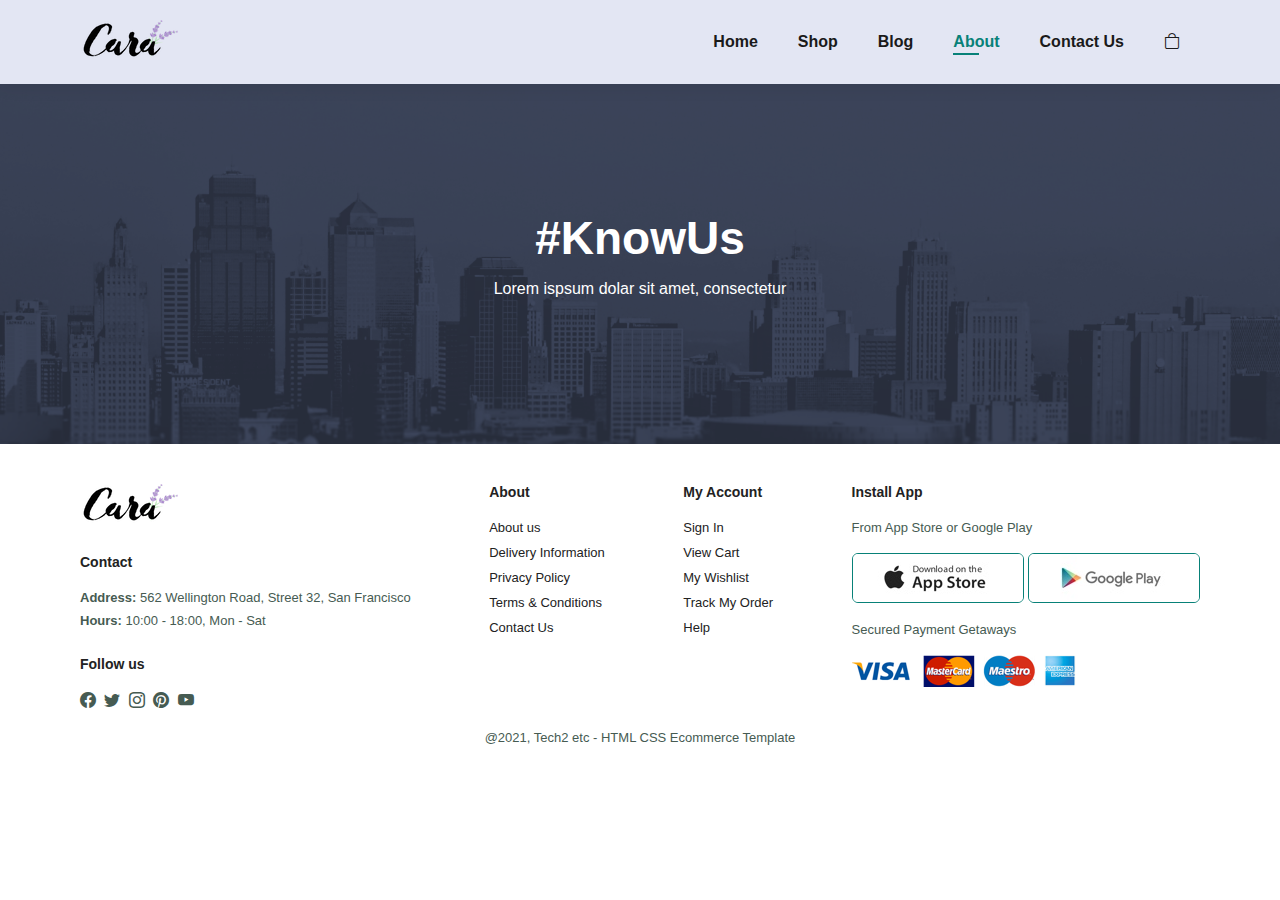
==== about.html @ 8bd533ff "about added" ====
<!DOCTYPE html>

<html lang="en">
    <head>
        <meta charset="utf-8">
        <meta name="viewport" content="width=device-width, initial-scale=1.0"/>
        <title>Tech2etc Ecommerce Tutorial</title>
        <link rel="stylesheet" href="styles.css"/>
        <link rel="stylesheet" href="https://cdn.jsdelivr.net/npm/bootstrap-icons@1.10.5/font/bootstrap-icons.css">


    </head>

    <body>
       <section id = "header">
        <a href = "#"><img src = "img/logo.png"  class= "logo" alt = ""/></a>
       
        <div>
            <ul id="navbar">
                <li><a href="index.html">Home</a></li>
                <li><a href="shop.html">Shop</a></li>
                <li><a href="blog.html">Blog</a></li>
                <li><a class="active" href="about.html">About</a></li>
                <li><a href="contact.html">Contact Us</a></li>
                <li id="lg-bag"><a href="cart.html"><i class="bi bi-bag"></i></i></a></li>
                <a href="#" id="close"><i class="bi bi-x"></i></a>
            </ul>
        </div>
        <!--Hamburger menu-->
        <div id="mobile">
            <a href="cart.html"><i class="bi bi-bag"></i></i></a>
            <i id = "bar" class="bi bi-list"></i>
        </div>

       </section>

       <section id="page-header" class="about-header">
            
            <h2>#KnowUs</h2>
            <p>Lorem ispsum dolar sit amet, consectetur</p>
      
       </section>

       <footer class="section-p1">
            <div class="col">
                <img class="logo" src="img/logo.png"/>
                <h4>Contact</h4>
                <p><strong> Address:</strong>  562 Wellington Road, Street 32, San Francisco </p>
                <p><strong> Hours:</strong> 10:00 - 18:00, Mon - Sat</p>

                <div class="follow">
                    <h4>Follow us</h4>
                    <div class="icon">
                        <i class="bi bi-facebook"></i>
                        <i class="bi bi-twitter"></i>
                        <i class="bi bi-instagram"></i>
                        <i class="bi bi-pinterest"></i>
                        <i class="bi bi-youtube"></i>

                    </div>
                </div>
            </div>

            <div class="col">
                <h4>About</h4>
                <a href="#">About us</a>
                <a href="#">Delivery Information</a>
                <a href="#">Privacy Policy</a>
                <a href="#">Terms & Conditions</a>
                <a href="#">Contact Us</a>
            </div>

            <div class="col">
                <h4>My Account</h4>
                <a href="#">Sign In</a>
                <a href="#">View Cart</a>
                <a href="#">My Wishlist</a>
                <a href="#">Track My Order</a>
                <a href="#">Help</a>
            </div>

            <div class="col install">
                <h4>Install App</h4>
                <p>From App Store or Google Play</p>
                <div class="row">
                    <img src="img/pay/app.jpg" alt=""/>
                    <img src="img/pay/play.jpg" alt=""/>
                </div>
                <p>Secured Payment Getaways</p>
                <img src="img/pay/pay.png" alt=""/>

            </div>

            <div class="copyright">
                <p>@2021, Tech2 etc - HTML CSS Ecommerce Template</p>
            </div>
       </footer>

    </body>


</html>
---- styles.css ----
@import url('https://fonts.googleapis.com/css2?family=League+Spartan:wght@100;200;300;400;500;600;700;800;900&display=swap');

*{
    margin: 0;
    padding: 0;
    box-sizing: border-box;
    font-family: 'League+Spartan', sans-serif;
}
h1{
    font-size: 50px;
    line-height: 64px;
    color: #222;
}
h2{
    font-size: 46px;
    line-height: 54px;
    color: #222;
}
h4{
    font-size: 20px;
    color: #222;
}
h6{
    font-weight: 700;
    font-size: 12px;
}
p{
    font-size: 16px;
    color: #465b52;
    margin: 15px 0 20px 0;
}
.section-p1{
    padding: 40px 80px;
}
.section-m1{
    /*margin: 40px 80px; */
    margin: 0px;
}
/* global styling for the normal button */
button.normal{
    font-size: 14px;
    font-weight: 600;
    padding: 15px 30px;
    color: #000;
    background-color: #fff;
    border-radius: 4px;
    cursor: pointer;
    border: none;
    outline: none;
    transition: 0.2s;
}
button.white{
    font-size: 13px;
    font-weight: 600;
    padding: 11px 18px;
    color: #fff;
    background-color: transparent;
    cursor: pointer;
    border: 1px solid #fff;
    outline: none;
    transition: 0.2s;
}

body{
    width: 100%;
}

#header{
    display: flex;
    align-items: center;
    justify-content: space-between;
    padding: 20px 80px;
    background: #e3e6f3;
    
    box-shadow: 0 5px 15px rgba(0, 0, 0, 0.06);
    z-index: 999;

    /* Have the header/naviagtion always stick to top of screen when scrolling */
    position: sticky;
    top: 0;
    left:0;

}

#navbar{
    display: flex;
    align-items: center;
    justify-content: center;
}

#navbar li{
    list-style: none;
    padding: 0 20px;
    position: relative; 
}
#navbar li a{
    text-decoration: none;
    font-size: 16px;
    font-weight: 600;
    color: #1a1a1a;
    transition: 0.3s ease; /* smooth color changes when hovered */
}
#navbar li a:hover,
#navbar li a.active{
    color: #088178;
}

#navbar li a.active::after,
#navbar li a:hover::after{
    content: "";
    width: 30%;
    height: 2px;
    background-color: #088178;
    position: absolute; /* parent needs to be relative (li)*/
    bottom: -4px;
    left: 20px;
}

#mobile{
    display: none; /* hides the hamburger list*/
    align-items: center;

}
#close{
    display: none;
}



/* Home Page */
#hero{
    background-image: url("img/hero4.png");
    height: 90vh;
    width: 100%;
    background-size: cover; /* scales the img as page shrinks */
    background-position: top 25% right 0;
    padding: 0 80px;
    /* center the text */
    display: flex; /* (by default in a row <->)*/
    flex-direction: column; /* lines the text in a column */
    align-items: flex-start;
    justify-content: center;

}
#hero h4{
    padding-bottom: 15px;
}
#hero h1{
    color: #088178;
}
#hero button{
    background-image: url("img/button.png");
    background-color: transparent;
    color: #088178;
    border: 0;
    padding: 14px 80px 14px 65px; /* adjusts the img to show properly */
    background-repeat: no-repeat;
    cursor: pointer;
    font-weight: 700;
    font-size: 15px;
    
}
#feature{
    /* format the feature boxes in a row */
    display: flex;
    align-items: center;
    justify-content: space-between;
    flex-wrap: wrap;
}

#feature .fe-box{
    width: 180px;
    text-align: center;
    padding: 25px 15px;
    box-shadow: 20px 20px 34px rgba(0, 0, 0, 0.03);
    border: 1px solid #cce7d0;
    border-radius: 4px;
    margin: 15px 0;

}
#feature .fe-box:hover{
    box-shadow: 10px 10px 54px rgba(78, 62, 221, 0.1);
}
#feature .fe-box img{
    width: 100%;
    margin-bottom: 10px;
}
#feature .fe-box h6{
    display: inline-block; /* reduce padding around text */
    padding: 9px 8px 6px 8px;
    line-height: 1;
    border-radius: 4px;
    color: #088178;
    background-color: #fddde4;
}
#feature .fe-box:nth-child(2) h6{ /* nth child is used b/c there are all fe-box class */
    background-color: #cdebbc;

}
#feature .fe-box:nth-child(3) h6{ 
    background-color: #d1e8f2;

}
#feature .fe-box:nth-child(4) h6{ 
    background-color: #cdd4f8;

}
#feature .fe-box:nth-child(5) h6{ 
    background-color: #f6dbf6;

}
#feature .fe-box:nth-child(6) h6{ 
    background-color: #fff2e5;

}

#product1{
    text-align: center;
}
#product1 .pro-container{
    /* format in rows */
    display: flex;
    justify-content: space-between;
    padding-top: 20px;
    flex-wrap: wrap;
}

#product1 .pro{
    width: 23%;
    min-width: 250px;
    padding: 10px 12px;
    border: 1px solid #cce7d0;
    border-radius:  25px;
    cursor: pointer;
    box-shadow: 20px 20px 30px rgba(0, 0, 0, 0.02);
    margin: 15px 0px;
    transition: 0.2s ease;

    position: relative;
}
#product1 .pro:hover{
    box-shadow: 20px 20px 30px rgba(0, 0, 0, 0.06);
}
#product1 .pro img{
    width: 100%;
    border-radius:  20px;
}
#product1 .pro .des{
    text-align: start;
    padding: 10px 0;
}
#product1 .pro .des span{
    color:#606063;
    font-size:12px;
}
#product1 .pro .des h5{
    padding-top: 7px;
    color: #1a1a1a;
    font-size: 14px;
}
#product1 .pro .des .star i{
    font-size: 12px;
    color: rgb(243, 181, 25);
}
#product1 .pro .des h4{
    padding-top: 7px;
    font-size: 15px;
    font-weight: 700;
    color: #088178;
}
#product1 .pro .cart{
    width: 40px;
    height: 40px;
    line-height: 40px;
    border-radius: 50px;
    background-color:#e8f6ea;
    font-weight: 500;
    color: #088178;
    border-color: 1px solid #cce7d0;
    position: absolute; /* for this to work properly, parent must be relative (.pro)*/
    bottom: 20px;
    right: 20px;

    padding: 0px 0px 10px 10px;
}

#banner{
    display: flex;
    flex-direction: column; /* want to stack text */
    justify-content: center;
    align-items: center;
    text-align: center;
    background-image: url("img/banner/b2.jpg");
    width: 100%;
    height: 40vh; /* initially matched with txt height*/
    background-size: cover;
    background-position: center;

    
}
#banner h4{
    color: #fff;
    font-size: 16px;
}

#banner h2{
    color: #fff;
    font-size: 30px;
    padding: 10px 0;
}
#banner h2 span{
    color: #ef3636;
    
}
#banner button:hover{
    background-color: #088178;
    color: #fff;
}
#sm-banner {
    display: flex;
    justify-content: space-between;
    flex-wrap: wrap;
}

#sm-banner .banner-box{ /* based on banner*/
    display: flex;
    flex-direction: column; /* want to stack text */
    justify-content: center;
    align-items: flex-start; /* aligns text from left*/
    background-image: url("img/banner/b17.jpg");
    min-width: 580px;
    height: 40vh; /* initially matched with txt height*/
    background-size: cover;
    background-position: center;
    padding: 30px;

}
#sm-banner .banner-box2{
    background-image: url("img/banner/b10.jpg");
}
#sm-banner h4{
    color: #fff;
    font-size: 20px;
    font-weight: 300;
}
#sm-banner h2{
    color: #fff;
    font-size: 28px;
    font-weight: 800;
}
#sm-banner span{
    color: #fff;
    font-size: 14px;
    font-weight: 500;
    padding-bottom: 15px;
}
#sm-banner .banner-box:hover button{ /* user hovers over card, btn changes*/
    background-color: #088178;
    border: 1px solid #088178;

}
#banner3{
    display: flex;
    justify-content: space-between;
    flex-wrap: wrap;
    padding: 0 80px;
}

#banner3 .banner-box{ /* based off sm-banner banner-box*/
    display: flex;
    flex-direction: column; /* want to stack text */
    justify-content: center;
    align-items: flex-start; /* aligns text from left*/
    background-image: url("img/banner/b7.jpg");
    min-width: 30%;
    height: 30vh; /* initially matched with txt height*/
    background-size: cover;
    background-position: center;
    padding: 20px;
    margin-bottom: 20px;
}
#banner3 h2{
    color: #fff;
    font-weight: 900;
    font-size: 22px;
}
#banner3 h3{
    color: #ec544e;
    font-weight: 800;
    font-size: 15px;
}
#banner3 .banner-box2{
    background-image: url("img/banner/b4.jpg");
}
#banner3 .banner-box3{
    background-image: url("img/banner/b18.jpg");
}

#newsletter{
    display: flex;
    justify-content: space-between;
    flex-wrap: wrap;
    align-items: center;
    background-image: url("img/banner/b14.png");
    background-repeat: no-repeat;
    background-position: 20% 30%;
    background-color: #041e42;
}
#newsletter h4{
    font-size: 22px;
    font-weight: 700;
    color: #fff;
}
#newsletter p{
    font-size: 14px;
    font-weight: 600;
    color: #818ea0;
}
#newsletter p span{
    color: #ffbd27;
}
#newsletter .form{ /* input and btn in one row*/
    display: flex;
    width: 40%;

}
#newsletter input{
    height: 3.123rem;
    padding: 0 1.25em;
    font-size: 14px;
    width: 100%;
    border: 1px solid transparent;
    border-radius: 4px;
    outline: none;
    border-top-right-radius: 0;
    border-bottom-right-radius: 0;
}
#newsletter button{
    background-color: #088178;
    color: #fff;
    white-space: nowrap;
    border-top-left-radius: 0;
    border-bottom-left-radius: 0;
}

footer{
    /* put them all on same row */
    display: flex;
    flex-wrap: wrap;
    justify-content: space-between;
}
footer .col{
    display: flex;
    flex-direction: column;  /* format in cols in a row */
    align-items: flex-start;
    margin-bottom: 20px;
}

footer .logo{
    margin-bottom: 30px;
}
footer h4{
    font-size: 14px;
    padding-bottom: 20px;
}
footer p{
    font-size: 13px;
    margin: 0 0 8px 0;
}
footer a{
   font-size: 13px;
   color: #222;
   text-decoration: none;
   margin-bottom: 10px;
}
footer .follow{
    margin-top: 20px;
}
footer .follow i{
   color: #465b52;
   padding-right: 4px;
   cursor: pointer;
}
footer .install .row img{
    border: 1px solid #088178;
    border-radius: 6px;
}
footer .install img{    
    margin: 10px 0 15px 0;
}
footer .follow i:hover,
footer a:hover{
    color: #088178;
}
footer .copyright{
    width: 100%;
    text-align: center;
}

/* Shop webpage */
#page-header{
    background-image: url(img/banner/b1.jpg);
    /* note: the initial size of this img will be based on teh text in header, so
            will need to make a custom height/sizing*/
    width: 100%;
    height: 40vh;
    background-size: cover; /* scales the img (perserves the raito), to smallest possible
                            size to fill the contatiner */
    display: flex;
    justify-content: center;
    text-align: center;
    flex-direction: column;
    padding: 14px;
}   
#page-header h2,
#page-header p{
    color: #fff;
}
#pagination{
    text-align: center;
}
#pagination a{
    text-decoration: none;
    background-color: #088178;
    padding: 15px 20px;
    border-radius: 4px;
    color: #fff;
    font-weight: 600;
}
#pagination a i{
    font-size: 16px;
    font-weight: 600;
}
/* single-view of a product*/
#prodetails {
    display: flex;
    margin-top: 20px;
}
#prodetails .single-pro-image{
    width: 40%;
    margin-right: 50px;
}
.small-img-group{
    display: flex;
    justify-content: space-between;
}
.small-img-col{
    flex-basis: 24%; /* only works with flex items */
    cursor: pointer;
}
#prodetails .single-pro-details{
    width: 50%;
    padding-top: 30px;
}
#prodetails .single-pro-details h4{
    padding: 40px 0 20px 0;
}
#prodetails .single-pro-details h2{
    font-size: 26px;
}
#prodetails .single-pro-details select{
    display: block;
    padding: 5px 10px;
    margin-bottom: 10px;
    font-size: 16px;
    margin-right: 10px;
}
#prodetails .single-pro-details input{
    width: 50px;
    height: 47px;
    padding-left: 18px;
}
#prodetails .single-pro-details input:focus{
    outline: none;
}
#prodetails .single-pro-details button{
    background-color: #088178;
   color: #fff;
}
#prodetails .single-pro-details span{
    line-height: 25px;
}
/* blog webpage */
#page-header.blog-header{ /* same format as the page-header */
    background-image: url("img/banner/b19.jpg");
}
#blog{
    padding: 150px 150px 0 150px;
}
#blog .blog-box{
    display: flex;
    align-items: center;
    width: 100%;
    position: relative;
    padding-bottom: 90px;
}
#blog .blog-img{
    width: 50%;
    margin-right: 40px;
}
#blog img{
    width: 100%;
    height: 300px;
    object-fit: cover;
}
#blog .blog-details{
    width: 50%;
    
}
#blog .blog-details a{
    text-decoration: none;
    font-size: 11px;
    color: #000;
    font-weight: 700;
    position: relative;
    transition: 0.3s;
}

#blog .blog-details a::after{
    content: "";
    width: 50px;
    height: 1px;
    background-color: #000;
    position: absolute;
    top: 4px;
    right: -60px;
}
#blog .blog-details a:hover{
    color: #088178;
}
#blog .blog-details a:hover:after{
    background-color: #088178;
}
#blog .blog-box h1{
    position: absolute;
    top: -40px;
    left: 0px;
    font-size: 70px;
    font-weight: 700;
    color: #c9cbce;
    z-index: -9;
}

/* about webpage*/
#page-header.about-header{
    background-image: url("img/about/banner.png");
}
/* Media Query */
@media (max-width:799px) {
    .section-p1 {
        padding: 40px 40px;
    
    }
    #navbar {
        display: flex;
        flex-direction: column;
        align-items: flex-start;
        justify-content: flex-start;
        position: fixed;
        top:0;
        right: -300px;
        height: 100vh;
        width: 300px;
        background-color: #e3e6f3;
        box-shadow: 0 40px 60px rgba(0, 0, 0, 0.1);
        padding: 80px 0 0 10px;
        transition: 0.3s; /* 'slide effect'*/
    
    }
    #navbar.active {
        right:0px; /* shows the list menu*/
    }
    #navbar li{
        margin-bottom: 25px;
    }
    #mobile{
        display: flex;
        align-items: center;
    
    }
    #mobile i{
       color: #1a1a1a;
       font-size: 24px;
       padding-left:20px ;
    
    }
    #close{
        display: initial; /* show the x (in its orignal state which in this case, the menu was closed)*/
        position: absolute;
        top:30px;
        left:30px;
        color: #222;
        font-size: 24px;
    }
    #lg-bag{
        display: none;
    }

    #hero {
        height: 70vh;
        padding: 0 80px;
        background-position: top 30% right 30%;
       
    }
    #feature {
        justify-content: center;
    }
    #feature .fe-box {
        margin: 15px 15px;
    }
    #product1 .pro-container {
        justify-content: center;
       
    }
    #product1 .pro {
        margin: 15px;
    }
    #banner {
        height: 20vh;
    }
    #sm-banner .banner-box {
        min-width: 100%;
        height: 30vh;
    }
    #banner3 {
        padding: 0 40px;
    }
    #banner3 .banner-box {
        width: 28%;
    }
    #newsletter .form {
        width: 70%;
      
    }
}
@media (max-width: 477px) {
    .section-p1 {
        padding: 20px;
    }
    #header {
        padding: 10px 30px;
    
    }
    h1 {
        font-size: 38px;
    }
    h2 {
        font-size: 32px;
    }
    #hero {
    
        padding: 0 20px;
        background-position: 55%;
    }
    #feature {
        justify-content: space-between;
    }
    #feature .fe-box {
        width: 155px;
        margin: 0 0 15px 0;
    }
    #product1 .pro {
        width: 100%;
    }
    #banner {
        height: 40vh;
    }
    #sm-banner .banner-box {
        height: 40vh;
    }
    #sm-banner .banner-box2 {
       margin-top: 20px;
    }
    #banner3 {
        padding: 0 20px;
    }
    #banner3 .banner-box {
        width: 100%;
    }
    #newsletter .form {
        width: 100%;
    }
    #newsletter {
        padding: 40px 20px;
    }
    footer .copyright {
        text-align: start;
    }
    /* single product */
    #prodetails {
        display: flex;
        flex-direction: column;
    }
    #prodetails .single-pro-image {
        width: 100%;
        margin-right: 0px;
    }
    #prodetails .single-pro-details {
        width: 100%;
        padding-top: 30px;
    }
    /* blog page */
    #blog {
        padding: 100px 20px 0 20px;
    }
    #blog .blog-box {
        display: flex;
        flex-direction: column;
        align-items: flex-start;
    }
    #blog .blog-img {
        width: 100%;
        margin-right: 0px;
        margin-bottom: 30px;
    }
    #blog .blog-details {
        width: 100%;
    }
    
}
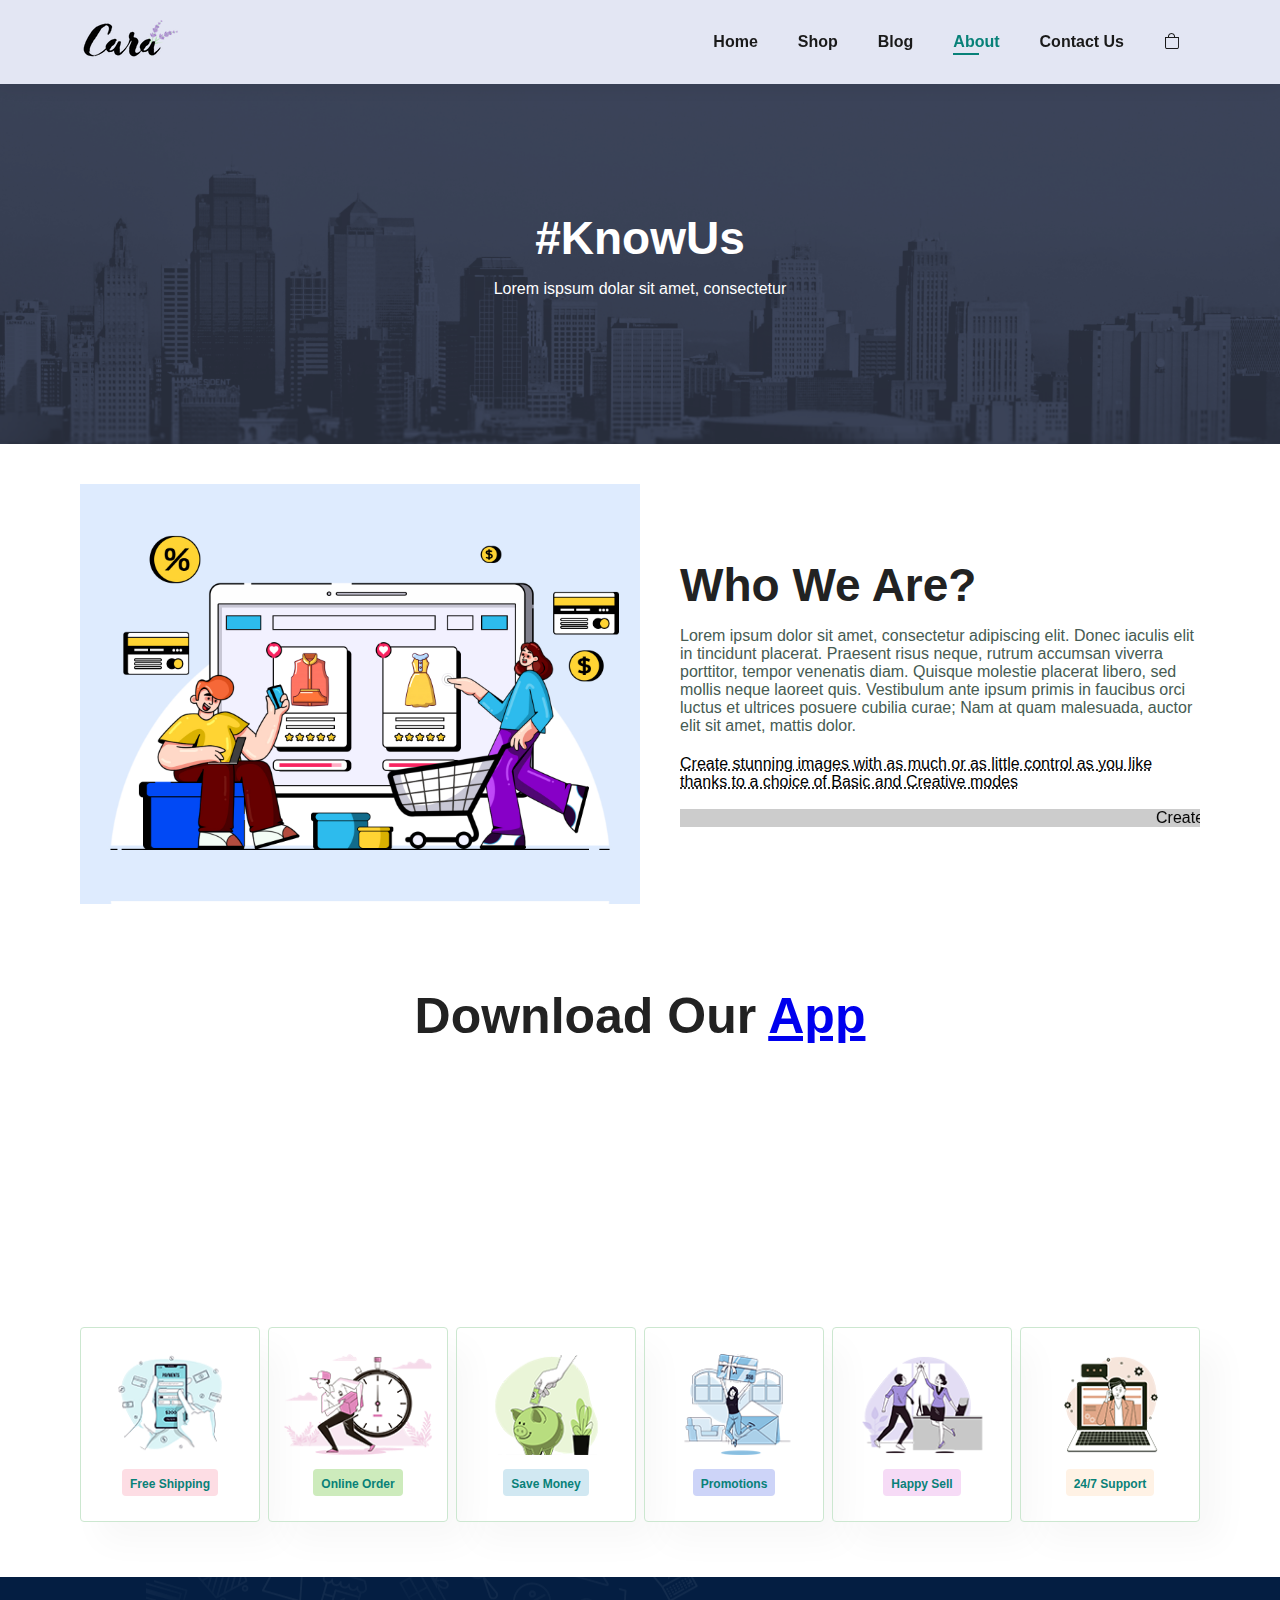
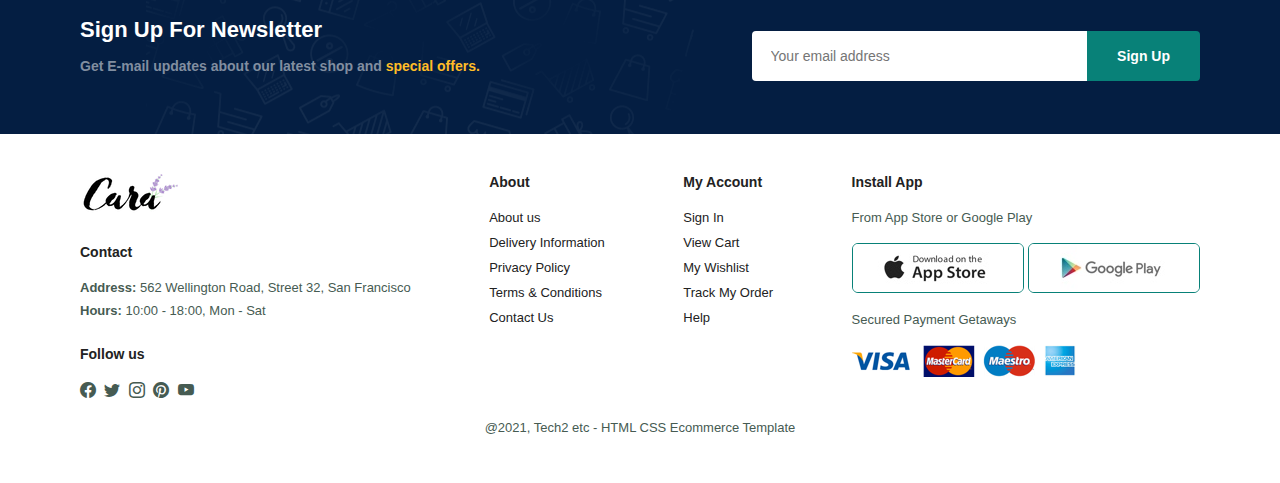
==== commit d63d1b10: "about updated" ====
--- a/about.html
+++ b/about.html
@@ -40,6 +40,73 @@
             <p>Lorem ispsum dolar sit amet, consectetur</p>
       
        </section>
+
+       <section id="about-head" class="section-p1">
+            <img src="img/about/a6.jpg" alt="">
+            <div>
+                <h2>Who We Are?</h2>
+                <p>Lorem ipsum dolor sit amet, consectetur adipiscing elit. Donec iaculis elit in tincidunt placerat. Praesent risus neque, rutrum accumsan viverra porttitor, tempor venenatis diam. Quisque molestie placerat libero, sed mollis neque laoreet quis. Vestibulum ante ipsum primis in faucibus orci luctus et ultrices posuere cubilia curae; Nam at quam malesuada, auctor elit sit amet, mattis dolor.</p>
+
+                <abbr title="">Create stunning images with as much or as little control as you like thanks to a choice of Basic and Creative modes</abbr>
+                <br><br>
+                <!--marquee -->
+                <marquee bgcolor="#ccc" loop="-1" scrollamount="5" width="100%">Create stunning images with as much or as little control as you like thanks to a choice of Basic and Creative modes</marquee>
+
+
+            </div>
+       </section>
+
+       <section id="about-app" class="section-p1">
+            <h1>Download Our <a href="#">App</a></h1>
+            <div class="video">
+                <video autoplay muted loop src="img/about/1.mp4"></video>
+            </div>
+       </section>
+
+       <section id="feature" class="section-p1">
+        <div class="fe-box">
+            <img src="img/features/f1.png" alt=""/>
+            <h6>Free Shipping</h6>
+        </div>
+
+        <div class="fe-box">
+            <img src="img/features/f2.png" alt=""/>
+            <h6>Online Order</h6>
+        </div>
+
+        <div class="fe-box">
+            <img src="img/features/f3.png" alt=""/>
+            <h6>Save Money</h6>
+        </div>
+
+        <div class="fe-box">
+            <img src="img/features/f4.png" alt=""/>
+            <h6>Promotions</h6>
+        </div>
+
+        <div class="fe-box">
+            <img src="img/features/f5.png" alt=""/>
+            <h6>Happy Sell</h6>
+        </div>
+
+        <div class="fe-box">
+            <img src="img/features/f6.png" alt=""/>
+            <h6>24/7 Support</h6>
+        </div>
+       </section>
+       
+       <section id="newsletter" class="section-p1 section-m1" >
+            <div class="newstxt">
+                <h4>Sign Up For Newsletter</h4>
+                <p>Get E-mail updates about our latest shop and <span>special offers.</span></p>
+            </div>
+
+            <div class="form">
+                <input type="text" placeholder="Your email address"/>
+                <button class="normal">Sign Up</button>
+            </div>
+       </section>
+
 
        <footer class="section-p1">
             <div class="col">
--- a/styles.css
+++ b/styles.css
@@ -640,11 +640,42 @@
     color: #c9cbce;
     z-index: -9;
 }
+#about-app{
+    text-align: center;
+}
+#about-app .video{
+    width: 70%;
+    height: 100%;
+    margin: 30px auto 0 auto;
+}
+#about-app .video video{
+    width: 100%;
+    height: 100%;
+    border-radius: 20px;
+}
 
 /* about webpage*/
 #page-header.about-header{
     background-image: url("img/about/banner.png");
 }
+#about-head{
+    display: flex;
+    align-items: center;
+}
+#about-head img{
+    width: 50%;
+    height: auto;
+}
+#about-head div{
+    padding-left: 40px;
+}
+
+
+
+
+
+
+
 /* Media Query */
 @media (max-width:799px) {
     .section-p1 {
@@ -816,5 +847,19 @@
     #blog .blog-details {
         width: 100%;
     }
+    /* about page */
+    #about-head {
+        flex-direction: column;
+    }
+    #about-head img {
+        width: 100%;
+        margin-bottom: 20px;
+    }
+    #about-head div {
+        padding-left: 0px;
+    }
+    #about-app .video {
+        width: 100%;
+    }
     
 }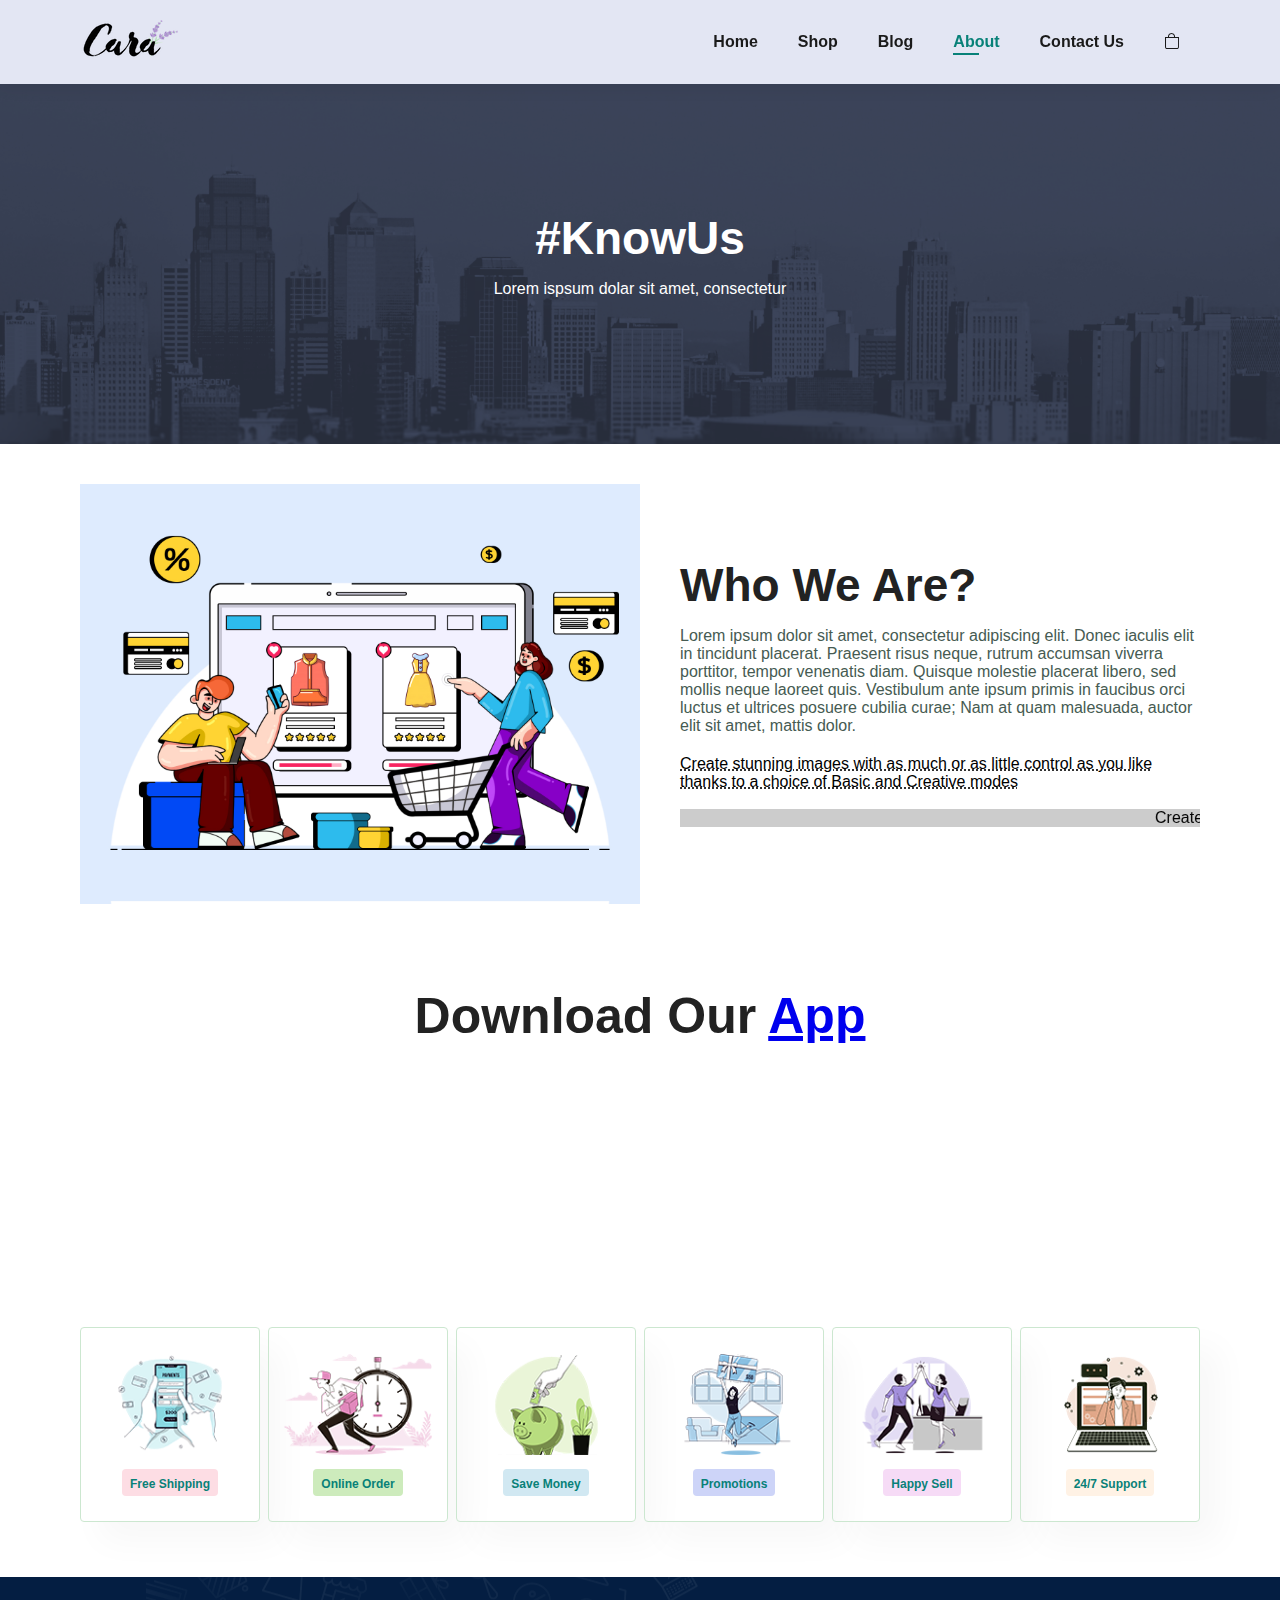
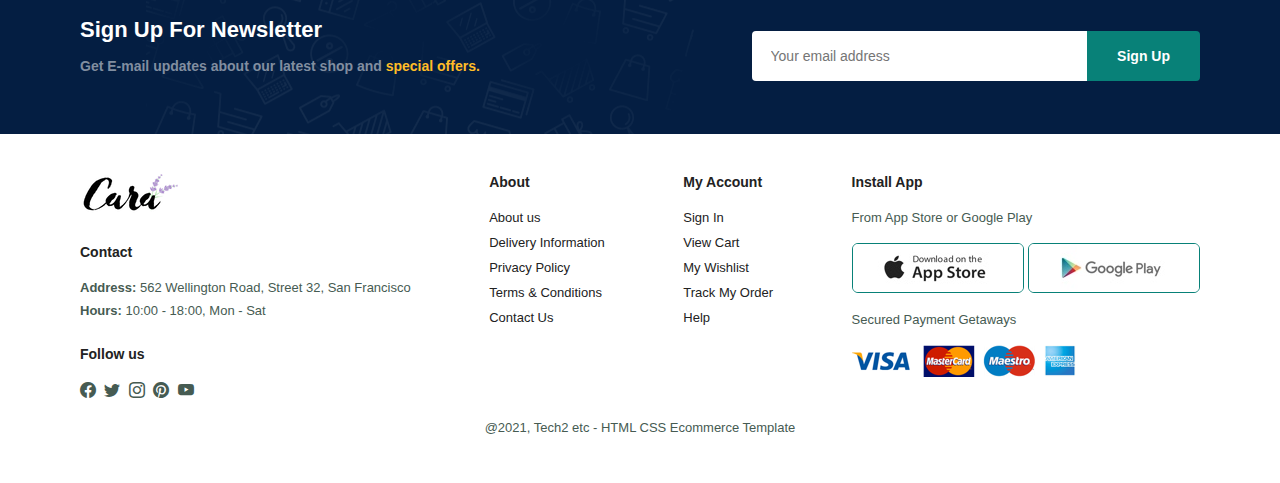
==== commit f26c7d19: "update" ====
--- a/about.html
+++ b/about.html
@@ -163,6 +163,7 @@
             </div>
        </footer>
 
+       <script src="script.js"></script>
     </body>
 
 
--- a/styles.css
+++ b/styles.css
@@ -669,12 +669,101 @@
 #about-head div{
     padding-left: 40px;
 }
-
-
-
-
-
-
+/* contact web page*/
+#contact-details{
+    display: flex;
+    align-items: center;
+    justify-content: space-between;
+}
+#contact-details .details{
+    width: 40%;
+
+}
+#contact-details .details span,
+#form-details form span{
+    font-size: 12px;
+}
+#contact-details .details h2, 
+#form-details form h2{
+    font-size: 26px;
+    line-height: 35px;
+    padding: 20px 0;
+}
+#contact-details .details h3{
+    font-size: 16px;
+    padding-bottom: 15px;
+}
+#contact-details .details li{
+   list-style: none;
+   display: flex;
+   padding: 10px 0;
+}
+#contact-details .details li i{
+    font-size: 14px;
+    padding-right: 22px;
+}
+#contact-details .details li p{
+    margin: 0;
+    font-size: 14px;
+}
+#contact-details .map{
+    width: 55%;
+    height: 400px;
+
+}
+#contact-details .map iframe{
+    width: 100%;
+    height:100%;
+
+}
+#form-details{
+    display: flex;
+    justify-content: space-between;
+    margin: 30px;
+    padding: 80px;
+    border: 1px solid #e1e1e1;
+}
+#form-details form{
+    width: 65%;
+    display: flex;
+    flex-direction: column;
+    align-items: flex-start;
+}
+#form-details form input,
+#form-details form textarea{
+    width: 100%;
+    padding: 12px 15px;
+    outline: none;
+    margin-bottom: 20px;
+    border: 1px solid #e1e1e1;
+
+}
+#form-details form button{
+    background-color: #088178;
+    color: #fff;
+}
+#form-details .people div{
+    padding-bottom: 25px;
+    display: flex;
+    align-items: flex-start;
+}
+#form-details .people div img{
+    width: 65px;
+    height: 65px;
+    object-fit: cover;
+    margin-right: 15px;
+}
+#form-details .people div p{
+    margin: 0;
+    font-size: 13px;
+    line-height: 25px;
+}
+#form-details .people div span{
+    display: block;
+    font-size: 16px;
+    font-weight: 600;
+    color: #000;
+}
 
 /* Media Query */
 @media (max-width:799px) {
@@ -763,6 +852,14 @@
         width: 70%;
       
     }
+    /* contact page */
+    #form-details {
+        padding: 40px;
+       
+    }
+    #form-details form {
+        width: 50%;
+    }
 }
 @media (max-width: 477px) {
     .section-p1 {
@@ -861,5 +958,26 @@
     #about-app .video {
         width: 100%;
     }
-    
+    /* contact page */
+    #contact-details {
+        display: flex;
+        flex-direction: column;
+    }
+    #contact-details .details {
+        width: 100%;
+        margin-bottom: 30px;
+    }
+    #contact-details .map {
+        width: 100%;
+       
+    }
+    #form-details {
+        margin: 10px;
+        padding: 30px 10px;
+        flex-wrap: wrap;
+    }
+    #form-details form {
+        width: 100%;
+        margin-bottom: 30px;
+    }
 }